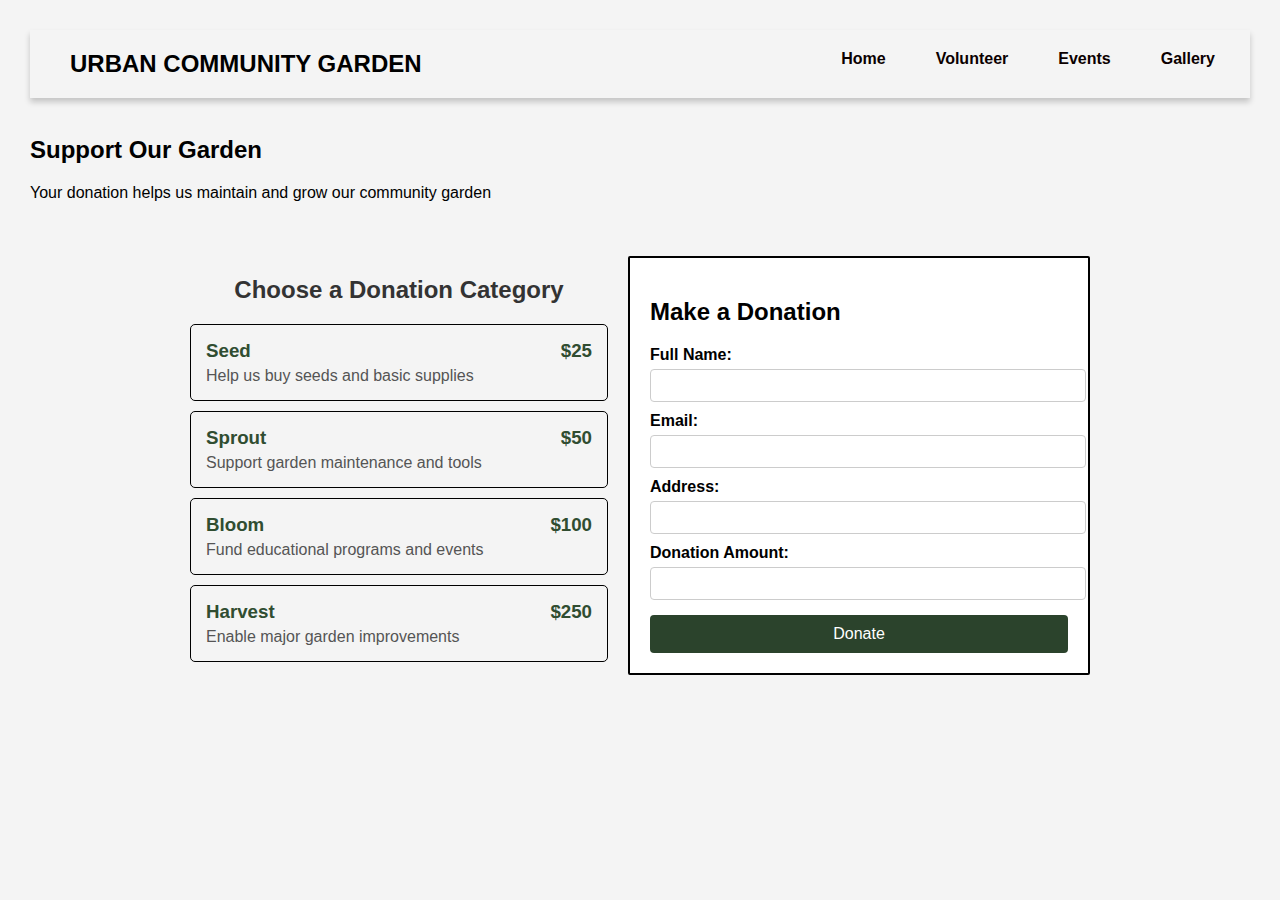
==== donate.html @ 43f71df8 "demo site" ====
<!DOCTYPE html>
<html lang="en">
<head>
    <meta charset="UTF-8">
    <meta name="viewport" content="width=device-width, initial-scale=1.0">
    <title>Donate</title>
    <link rel="stylesheet" href="donatestyle.css">
</head>
<body>
    <header>
        <h1>Urban Community Garden</h1>
        <nav>
            <ul>
                <li><a href="index.html">Home</a></li>
                <li><a href="volunteer.html">Volunteer</a></li>
                <li><a href="events.html">Events</a></li>
                <li><a href="gallery.html">Gallery</a></li>
            </ul>
        </nav>
    </header>

    <section>
        <br>
        <h2>Support Our Garden</h2>
        <p>Your donation helps us maintain and grow our community garden</p>
        <br>
    </section>
    
    <main class="container">
        <section class="donation-options">
            <h2>Choose a Donation Category</h2>
            <div class="donation-card" onclick="selectDonation(25)">
                <h3><span>Seed</span> <span>$25</span></h3>
                <p>Help us buy seeds and basic supplies</p>
            </div>
            <div class="donation-card" onclick="selectDonation(50)">
                <h3><span>Sprout</span> <span>$50</span></h3>
                <p>Support garden maintenance and tools</p>
            </div>
            <div class="donation-card" onclick="selectDonation(100)">
                <h3><span>Bloom</span> <span>$100</span></h3>
                <p>Fund educational programs and events</p>
            </div>
            <div class="donation-card" onclick="selectDonation(250)">
                <h3><span>Harvest</span> <span>$250</span></h3>
                <p>Enable major garden improvements</p>
            </div>
        </section>

        <section class="donation-form">
            <h2>Make a Donation</h2>
            <form id="donationForm" onsubmit="submitForm(event)">
                <label for="name">Full Name:</label>
                <input type="text" id="name" name="name" required>

                <label for="email">Email:</label>
                <input type="email" id="email" name="email" required>

                <label for="address">Address:</label>
                <input type="text" id="address" name="address" required>

                <label for="amount">Donation Amount:</label>
                <input type="number" id="amount" name="amount" readonly required>

                <button type="submit">Donate</button>
            </form>
        </section>
    </main>

    <script>
        function selectDonation(amount) {
            document.getElementById("amount").value = amount;
        }

        function submitForm(event) {
            event.preventDefault();
            alert("Thank you for your donation! Our team member will contact you soon.");
            document.getElementById("donationForm").reset();
        }
    </script>
</body>
</html>
---- donatestyle.css ----
body {
    font-family: Arial, sans-serif;
    margin:10px;
    padding: 20px;
    background-color: #f4f4f4;
}

header {
    color: rgb(0, 0, 0);
    padding: 20px;
    display: flex;
    justify-content: space-between;
    text-align: center;
    box-shadow: 0px 4px 6px rgba(0, 0, 0, 0.2);
}

header h1 {
    font-size: 24px;
    text-transform: uppercase;
    font-weight: bold;
    margin: 0;
    padding-left: 20px;
}

nav ul {
    list-style: none;
    padding: 0;
    margin: 0;
    display: flex;
    gap: 20px;
}

nav ul li {
    display: inline;
    margin: 0 15px;
}

nav ul li a {
    text-decoration: none;
    color: rgb(11, 0, 0);
    font-weight: bold;
}

.container {
    display: flex;
    justify-content: space-between;
    padding: 20px;
    max-width: 900px;
    margin: auto;
    gap: 20px;
}

/* Donation Options */
.donation-options {
    width: 45%;
    flex: 1;
}

.donation-options h2 {
    text-align: center;
    color: #333;
}

.donation-card {
    background-color: rgba(255, 255, 255, 0);
    justify-content: space-between;
    align-items: center;
    border: 1px solid #000000;
    padding: 15px;
    margin: 10px 0;
    border-radius: 5px;
    cursor: pointer;
}

.donation-card h3 {
    margin: 0;
    display: flex;
    justify-content: space-between;
    color: #304d31;
}

.donation-card p {
    margin: 5px 0 0;
    color: #555;
}

/* Donation Form */
.donation-form {
    flex: 1;
    border: 2px solid #000000;
    padding: 20px;
    background-color: white;
    border-radius: 2px;
}

form label {
    display: block;
    font-weight: bold;
    margin: 10px 0 5px;
}

form input {
    width: 100%;
    padding: 8px;
    border: 1px solid #ccc;
    border-radius: 4px;
}

button {
    background-color: #2b432c;
    color: white;
    padding: 10px;
    border: none;
    margin-top: 15px;
    cursor: pointer;
    font-size: 16px;
    border-radius: 4px;
    width: 100%;
}

button:hover {
    background-color: #2b432c;
}

/* Responsive Design */
@media (max-width: 768px) {
    .container {
        flex-direction: column;
        align-items: center;
    }

    .donation-options,
    .donation-form {
        width: 100%;
        margin-bottom: 20px;
    }
}
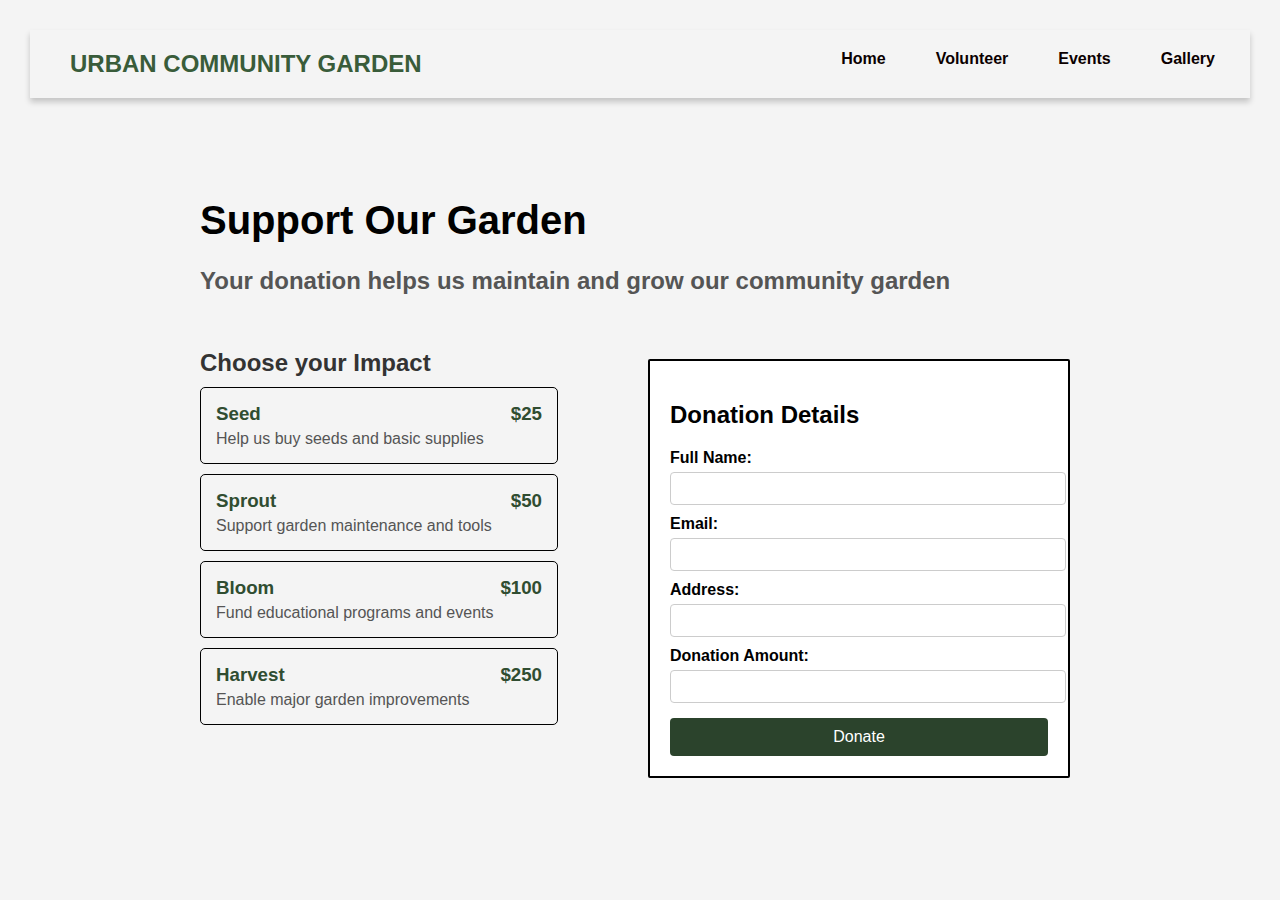
==== commit fa70df2b: "pages update" ====
--- a/donate.html
+++ b/donate.html
@@ -19,16 +19,16 @@
         </nav>
     </header>
 
-    <section>
-        <br>
-        <h2>Support Our Garden</h2>
-        <p>Your donation helps us maintain and grow our community garden</p>
-        <br>
-    </section>
+    <div class = "story-header">
+        <p>
+            <h1>Support Our Garden</h1>
+            <h3>Your donation helps us maintain and grow our community garden</h3>
+        </p\>
+    </div>
     
     <main class="container">
         <section class="donation-options">
-            <h2>Choose a Donation Category</h2>
+            <h2>Choose your Impact</h2>
             <div class="donation-card" onclick="selectDonation(25)">
                 <h3><span>Seed</span> <span>$25</span></h3>
                 <p>Help us buy seeds and basic supplies</p>
@@ -48,7 +48,7 @@
         </section>
 
         <section class="donation-form">
-            <h2>Make a Donation</h2>
+            <h2>Donation Details</h2>
             <form id="donationForm" onsubmit="submitForm(event)">
                 <label for="name">Full Name:</label>
                 <input type="text" id="name" name="name" required>
--- a/donatestyle.css
+++ b/donatestyle.css
@@ -20,6 +20,7 @@
     font-weight: bold;
     margin: 0;
     padding-left: 20px;
+    color: #395c3a;
 }
 
 nav ul {
@@ -41,33 +42,48 @@
     font-weight: bold;
 }
 
+.story-header {
+    padding: 0px 70px;
+    text-align: left;
+}
+
+.story-header h1 {
+    font-size: 2.5em;
+    margin-bottom: 10px;
+    margin-top: 100px;
+    margin-left: 100px;
+}
+
+.story-header h3 {
+    font-size: 1.5em;
+    color: #555;
+    margin-left: 100px;
+}
 .container {
     display: flex;
     justify-content: space-between;
     padding: 20px;
     max-width: 900px;
     margin: auto;
-    gap: 20px;
+    gap: 60px;
 }
 
 /* Donation Options */
 .donation-options {
-    width: 45%;
     flex: 1;
 }
 
 .donation-options h2 {
-    text-align: center;
+    margin: 10px;
     color: #333;
 }
 
 .donation-card {
     background-color: rgba(255, 255, 255, 0);
     justify-content: space-between;
-    align-items: center;
     border: 1px solid #000000;
     padding: 15px;
-    margin: 10px 0;
+    margin: 10px 10px;
     border-radius: 5px;
     cursor: pointer;
 }
@@ -86,6 +102,7 @@
 
 /* Donation Form */
 .donation-form {
+    margin: 20px;
     flex: 1;
     border: 2px solid #000000;
     padding: 20px;
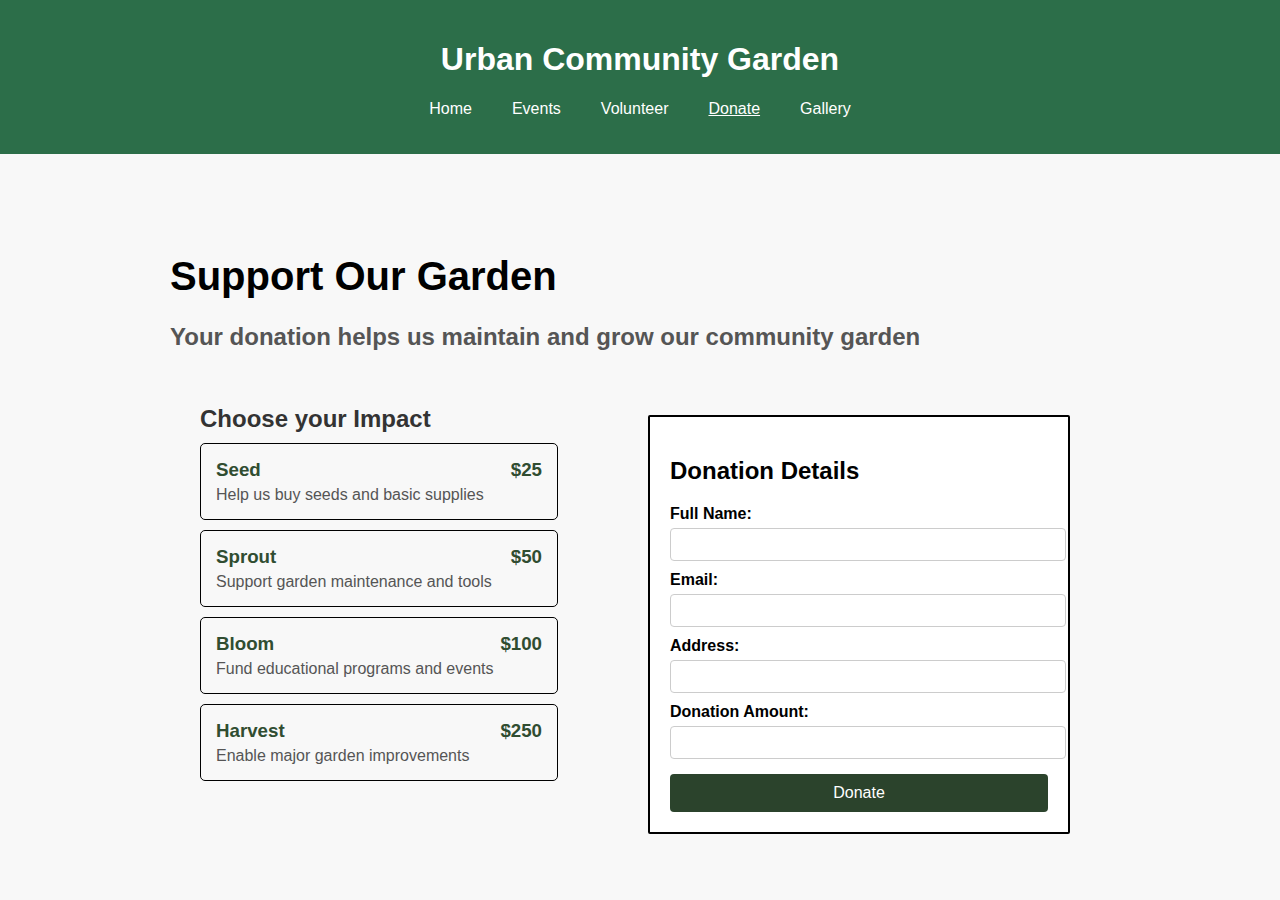
==== commit 67135269: "design changes" ====
--- a/donate.html
+++ b/donate.html
@@ -3,7 +3,7 @@
 <head>
     <meta charset="UTF-8">
     <meta name="viewport" content="width=device-width, initial-scale=1.0">
-    <title>Donate</title>
+    <title>Donate | Urban Community Garden</title>
     <link rel="stylesheet" href="donatestyle.css">
 </head>
 <body>
@@ -12,8 +12,9 @@
         <nav>
             <ul>
                 <li><a href="index.html">Home</a></li>
+                <li><a href="events.html">Events</a></li>
                 <li><a href="volunteer.html">Volunteer</a></li>
-                <li><a href="events.html">Events</a></li>
+                <li><a href="donate.html" class="active">Donate</a></li>
                 <li><a href="gallery.html">Gallery</a></li>
             </ul>
         </nav>
--- a/donatestyle.css
+++ b/donatestyle.css
@@ -1,45 +1,39 @@
 body {
     font-family: Arial, sans-serif;
-    margin:10px;
-    padding: 20px;
-    background-color: #f4f4f4;
+    margin: 0;
+    padding: 0;
+    background-color: #f8f8f8;
 }
 
 header {
-    color: rgb(0, 0, 0);
+    background-color: #2c6e49;
     padding: 20px;
-    display: flex;
-    justify-content: space-between;
     text-align: center;
-    box-shadow: 0px 4px 6px rgba(0, 0, 0, 0.2);
-}
-
-header h1 {
-    font-size: 24px;
-    text-transform: uppercase;
-    font-weight: bold;
-    margin: 0;
-    padding-left: 20px;
-    color: #395c3a;
+    color: white;
 }
 
 nav ul {
     list-style: none;
     padding: 0;
-    margin: 0;
     display: flex;
+    justify-content: center;
     gap: 20px;
 }
 
 nav ul li {
     display: inline;
-    margin: 0 15px;
 }
 
 nav ul li a {
     text-decoration: none;
-    color: rgb(11, 0, 0);
-    font-weight: bold;
+    color: white;
+    font-size: 16px;
+    padding: 5px 10px;
+}
+
+
+nav ul li a.active {
+    text-decoration: underline;
 }
 
 .story-header {
@@ -59,6 +53,7 @@
     color: #555;
     margin-left: 100px;
 }
+
 .container {
     display: flex;
     justify-content: space-between;
